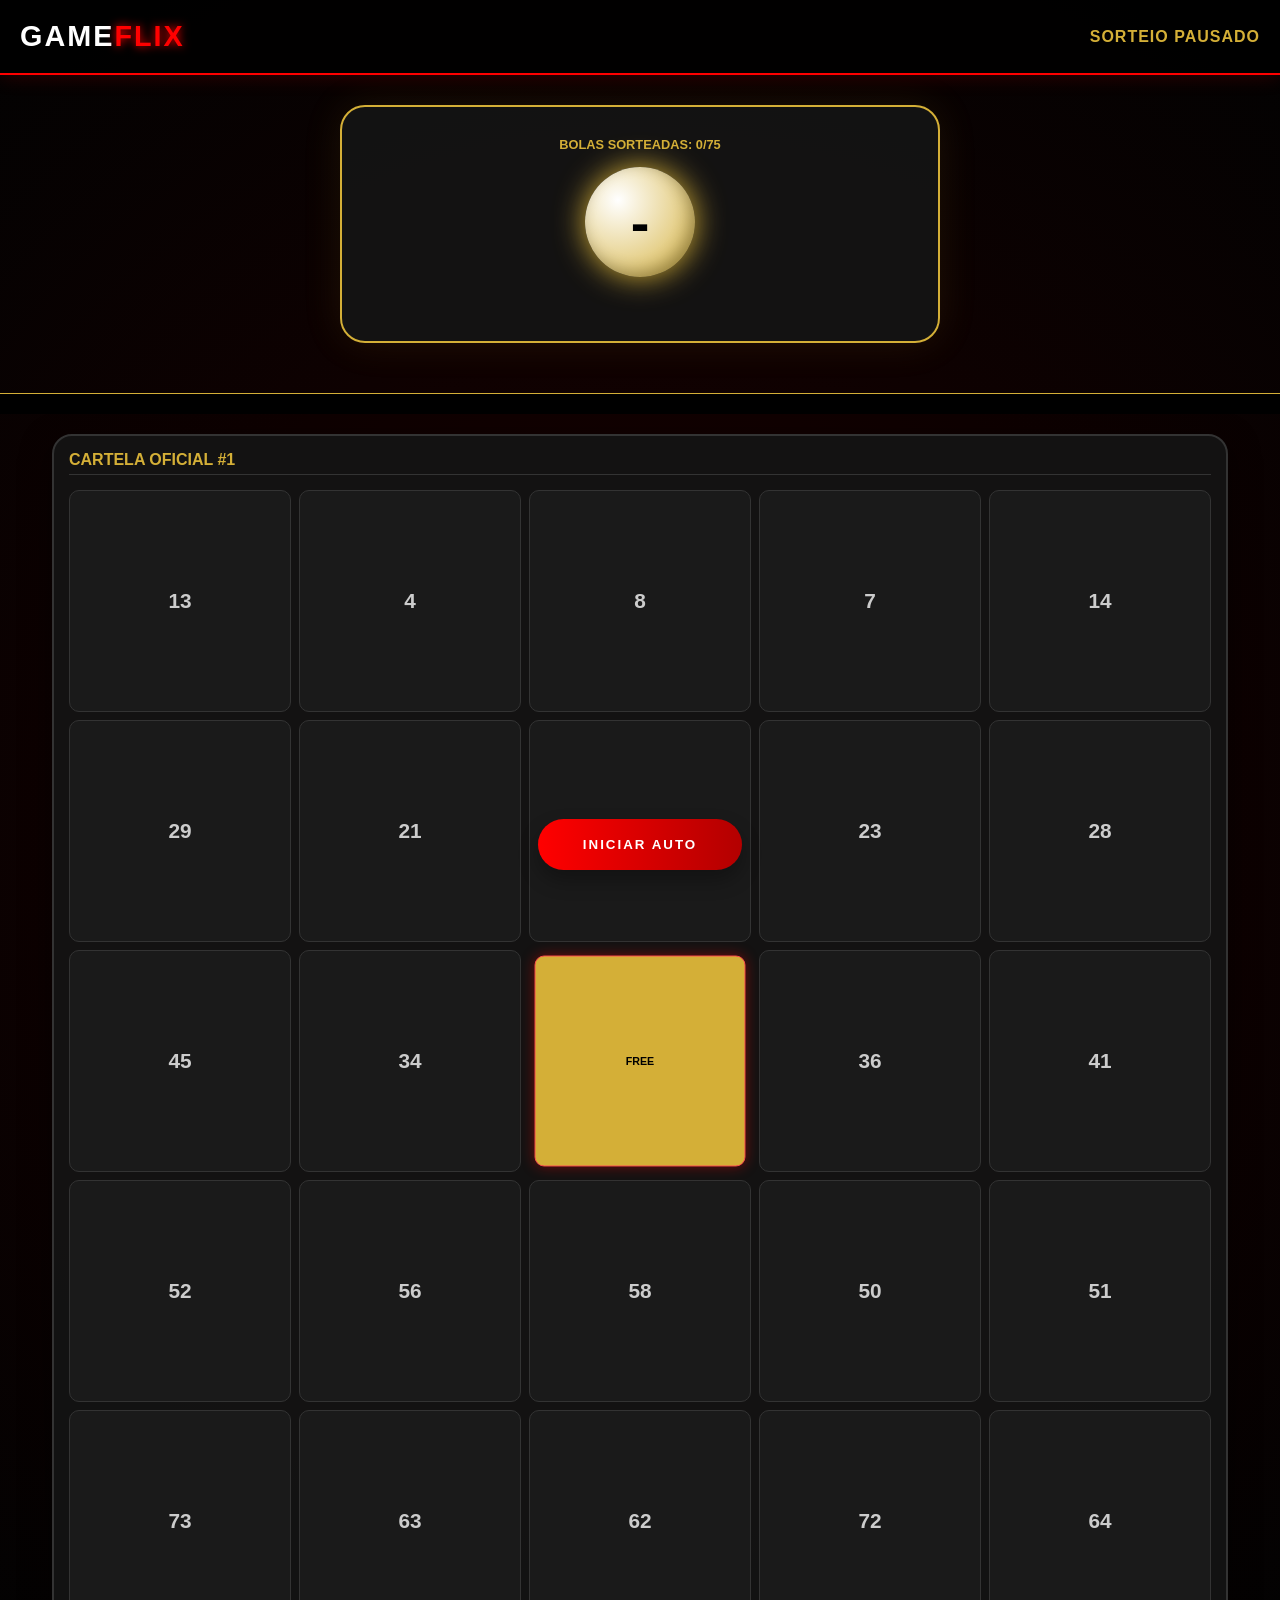
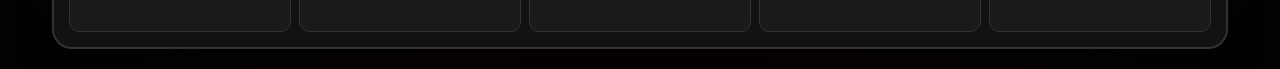
==== jogo.html @ 3a38a9a9 "Add files via upload" ====
<!DOCTYPE html>
<html lang="pt-br">
<head>
    <meta charset="UTF-8">
    <meta name="viewport" content="width=device-width, initial-scale=1.0">
    <title>GAMEFLIX | ARENA BINGO</title>
    <style>
        :root { 
            --bg-dark: #020202; 
            --neon-red: #ff0000; 
            --gold: #d4af37; 
            --white: #ffffff; 
            --card-bg: rgba(20, 20, 20, 0.95);
        }
        
        * { margin: 0; padding: 0; box-sizing: border-box; font-family: 'Poppins', sans-serif; }
        
        body { 
            background-color: var(--bg-dark); 
            color: white; 
            min-height: 100vh; 
            display: flex; 
            flex-direction: column; 
            align-items: center;
            overflow-x: hidden;
            background-image: radial-gradient(circle at center, #1a0000 0%, #020202 100%);
        }

        /* HEADER */
        .game-header {
            width: 100%;
            padding: 20px;
            display: flex;
            justify-content: space-between;
            align-items: center;
            background: rgba(0, 0, 0, 0.8);
            border-bottom: 2px solid var(--neon-red);
            box-shadow: 0 0 20px rgba(255, 0, 0, 0.2);
            position: sticky;
            top: 0;
            z-index: 100;
        }

        .logo-mini { font-weight: 900; font-size: 1.8rem; letter-spacing: 2px; }
        .logo-mini span { color: var(--neon-red); text-shadow: 0 0 10px var(--neon-red); }

        /* PAINEL DE SORTEIO DINÂMICO */
        .draw-panel {
            margin: 30px 0;
            text-align: center;
            background: var(--card-bg);
            padding: 30px;
            border-radius: 25px;
            border: 2px solid var(--gold);
            width: 90%;
            max-width: 600px;
            box-shadow: 0 0 40px rgba(212, 175, 55, 0.1);
            position: relative;
        }

        .current-ball {
            width: 110px;
            height: 110px;
            background: radial-gradient(circle at 30% 30%, #fff, var(--gold));
            border-radius: 50%;
            display: flex;
            align-items: center;
            justify-content: center;
            font-size: 3.5rem;
            color: #000;
            font-weight: 900;
            margin: 15px auto;
            box-shadow: 0 0 30px var(--gold), inset -5px -5px 15px rgba(0,0,0,0.3);
            animation: pulse 2s infinite;
        }

        @keyframes pulse {
            0% { transform: scale(1); box-shadow: 0 0 20px var(--gold); }
            50% { transform: scale(1.05); box-shadow: 0 0 40px var(--gold); }
            100% { transform: scale(1); box-shadow: 0 0 20px var(--gold); }
        }

        .ball-count { color: var(--gold); font-size: 0.8rem; font-weight: bold; }

        /* ÁREA DAS CARTELAS */
        .cards-container {
            display: grid;
            grid-template-columns: repeat(auto-fit, minmax(320px, 1fr));
            gap: 25px;
            width: 95%;
            max-width: 1300px;
            padding: 20px;
        }

        .bingo-card {
            background: var(--card-bg);
            border: 2px solid #333;
            border-radius: 20px;
            padding: 15px;
            box-shadow: 0 10px 30px rgba(0,0,0,0.5);
            position: relative;
        }

        .card-header { 
            color: var(--gold); 
            font-weight: 900; 
            margin-bottom: 15px; 
            font-size: 1rem;
            text-transform: uppercase;
            border-bottom: 1px solid #333;
            padding-bottom: 5px;
        }

        .grid { display: grid; grid-template-columns: repeat(5, 1fr); gap: 8px; }

        .cell {
            aspect-ratio: 1;
            background: #1a1a1a;
            display: flex;
            align-items: center;
            justify-content: center;
            font-weight: 800;
            font-size: 1.3rem;
            border-radius: 10px;
            cursor: pointer;
            border: 1px solid #333;
            transition: 0.3s;
            color: #ccc;
        }

        .cell.marked {
            background: linear-gradient(145deg, #ff0000, #800000);
            color: white;
            border-color: #ff4d4d;
            box-shadow: 0 0 15px rgba(255, 0, 0, 0.4);
            transform: scale(0.95);
        }

        .cell.free { background: var(--gold); color: #000; font-size: 0.7rem; }

        /* CONTROLES */
        .controls { 
            position: fixed;
            bottom: 30px;
            display: flex;
            gap: 15px;
            z-index: 100;
        }

        .btn-action {
            padding: 18px 45px;
            border: none;
            color: white;
            font-weight: 900;
            border-radius: 50px;
            cursor: pointer;
            text-transform: uppercase;
            letter-spacing: 2px;
            transition: 0.4s;
            box-shadow: 0 10px 20px rgba(0,0,0,0.3);
        }

        .btn-start { background: linear-gradient(to right, #ff0000, #b30000); }
        .btn-stop { background: #333; }

        .btn-action:hover { transform: translateY(-5px); box-shadow: 0 15px 30px rgba(255, 0, 0, 0.4); }

        #history-bar {
            width: 100%;
            overflow-x: auto;
            white-space: nowrap;
            padding: 10px;
            background: #000;
            border-top: 1px solid var(--gold);
            margin-top: 20px;
        }
        
        .history-ball {
            display: inline-flex;
            width: 35px;
            height: 35px;
            background: #222;
            border: 1px solid var(--gold);
            border-radius: 50%;
            margin: 0 5px;
            align-items: center;
            justify-content: center;
            font-size: 0.9rem;
            color: var(--gold);
        }

    </style>
</head>
<body>

    <div class="game-header">
        <div class="logo-mini">GAME<span>FLIX</span></div>
        <div id="status" style="color: var(--gold); font-weight: bold; text-transform: uppercase; letter-spacing: 1px;">Sorteio Pausado</div>
    </div>

    <div class="draw-panel">
        <div class="ball-count">BOLAS SORTEADAS: <span id="count">0</span>/75</div>
        <div class="current-ball" id="ball">-</div>
        <div id="ball-name" style="color: var(--gold); font-weight: bold; min-height: 1.2rem;"></div>
    </div>

    <div id="history-bar">
        </div>

    <div class="cards-container" id="cards-container"></div>

    <div class="controls">
        <button id="btnAuto" class="btn-action btn-start" onclick="toggleAuto()">Iniciar Auto</button>
    </div>

    <script>
        const urlParams = new URLSearchParams(window.location.search);
        const qtd = parseInt(urlParams.get('qtd')) || 1;
        const container = document.getElementById('cards-container');
        let drawnBalls = [];
        let autoInterval = null;

        // Iniciar cartelas
        for(let i = 1; i <= qtd; i++) createCard(i);

        function createCard(id) {
            const card = document.createElement('div');
            card.className = 'bingo-card';
            card.innerHTML = `<div class="card-header">Cartela Oficial #${id}</div>`;
            const grid = document.createElement('div');
            grid.className = 'grid';
            
            // Números oficiais de Bingo (B=1-15, I=16-30, etc)
            let cardNums = [];
            for(let col=0; col<5; col++) {
                let start = col * 15 + 1;
                let colNums = Array.from({length: 15}, (_, i) => i + start)
                                   .sort(() => Math.random() - 0.5)
                                   .slice(0, 5);
                cardNums.push(...colNums);
            }
            
            cardNums.forEach((num, index) => {
                const cell = document.createElement('div');
                cell.className = 'cell';
                if(index === 12) {
                    cell.innerText = "FREE";
                    cell.classList.add('free', 'marked');
                } else {
                    cell.innerText = num;
                    cell.onclick = () => cell.classList.toggle('marked');
                }
                grid.appendChild(cell);
            });
            card.appendChild(grid);
            container.appendChild(card);
        }

        function speak(text) {
            const msg = new SpeechSynthesisUtterance();
            msg.text = text;
            msg.rate = 0.9; // Velocidade da voz
            msg.pitch = 1;
            msg.lang = 'pt-BR';
            window.speechSynthesis.speak(msg);
        }

        function drawBall() {
            if(drawnBalls.length >= 75) {
                toggleAuto();
                return alert("Bingo Completo!");
            }
            
            let ball;
            do { ball = Math.floor(Math.random() * 75) + 1; } while(drawnBalls.includes(ball));

            drawnBalls.push(ball);
            
            // Atualiza UI
            const ballEl = document.getElementById('ball');
            ballEl.innerText = ball;
            document.getElementById('count').innerText = drawnBalls.length;
            
            // Voz
            speak("Número " + ball);

            // Histórico
            const hist = document.getElementById('history-bar');
            const hBall = document.createElement('div');
            hBall.className = 'history-ball';
            hBall.innerText = ball;
            hist.prepend(hBall);
        }

        function toggleAuto() {
            const btn = document.getElementById('btnAuto');
            const status = document.getElementById('status');

            if(autoInterval) {
                clearInterval(autoInterval);
                autoInterval = null;
                btn.innerText = "Iniciar Auto";
                btn.classList.replace('btn-stop', 'btn-start');
                status.innerText = "Sorteio Pausado";
            } else {
                drawBall(); // Primeira bola imediata
                autoInterval = setInterval(drawBall, 4000); // Sorteia a cada 4 segundos
                btn.innerText = "Pausar Auto";
                btn.classList.replace('btn-start', 'btn-stop');
                status.innerText = "Sorteio Ativo";
            }
        }
    </script>
</body>
</html>
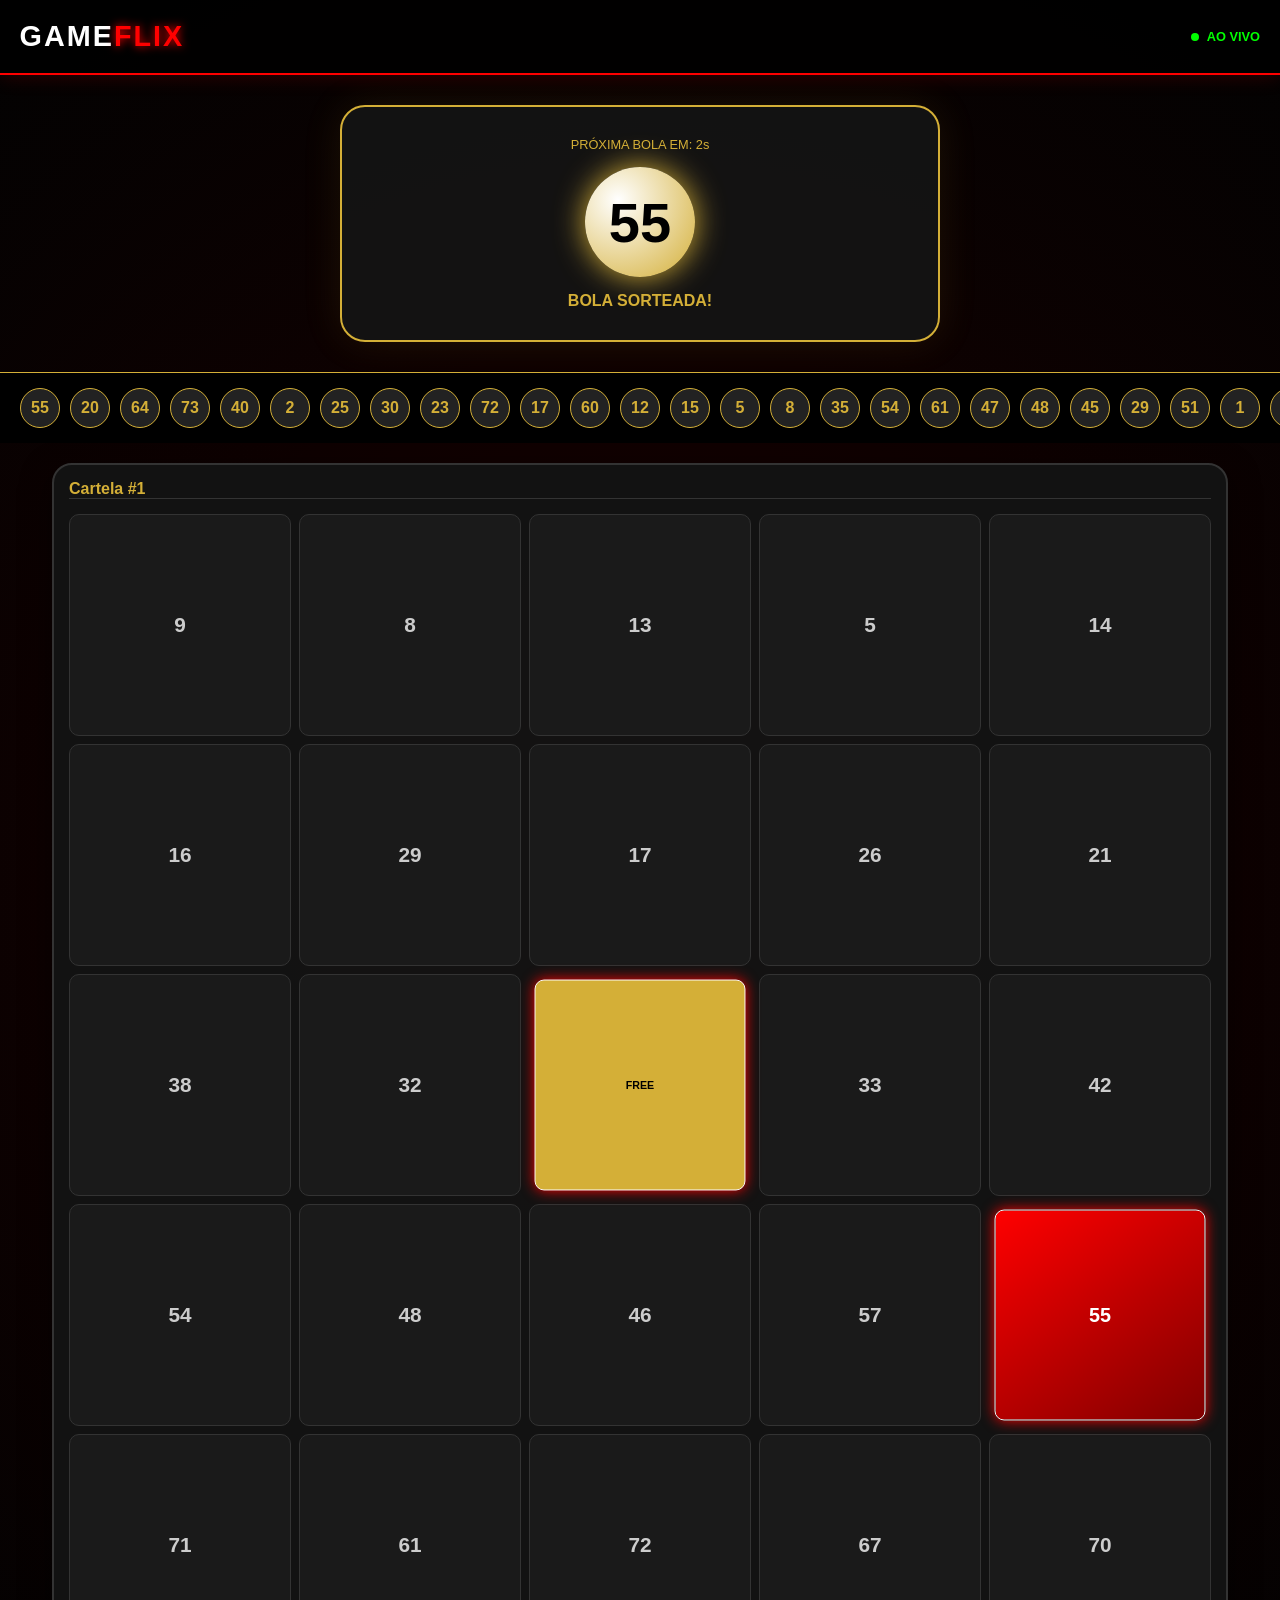
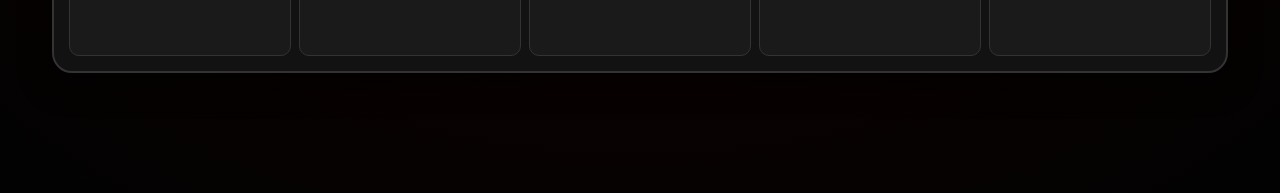
==== commit 38e1f764: "Update jogo.html" ====
--- a/jogo.html
+++ b/jogo.html
@@ -3,7 +3,7 @@
 <head>
     <meta charset="UTF-8">
     <meta name="viewport" content="width=device-width, initial-scale=1.0">
-    <title>GAMEFLIX | ARENA BINGO</title>
+    <title>GAMEFLIX | ARENA AO VIVO</title>
     <style>
         :root { 
             --bg-dark: #020202; 
@@ -26,7 +26,6 @@
             background-image: radial-gradient(circle at center, #1a0000 0%, #020202 100%);
         }
 
-        /* HEADER */
         .game-header {
             width: 100%;
             padding: 20px;
@@ -44,7 +43,6 @@
         .logo-mini { font-weight: 900; font-size: 1.8rem; letter-spacing: 2px; }
         .logo-mini span { color: var(--neon-red); text-shadow: 0 0 10px var(--neon-red); }
 
-        /* PAINEL DE SORTEIO DINÂMICO */
         .draw-panel {
             margin: 30px 0;
             text-align: center;
@@ -55,7 +53,6 @@
             width: 90%;
             max-width: 600px;
             box-shadow: 0 0 40px rgba(212, 175, 55, 0.1);
-            position: relative;
         }
 
         .current-ball {
@@ -70,19 +67,16 @@
             color: #000;
             font-weight: 900;
             margin: 15px auto;
-            box-shadow: 0 0 30px var(--gold), inset -5px -5px 15px rgba(0,0,0,0.3);
+            box-shadow: 0 0 30px var(--gold);
             animation: pulse 2s infinite;
         }
 
         @keyframes pulse {
-            0% { transform: scale(1); box-shadow: 0 0 20px var(--gold); }
-            50% { transform: scale(1.05); box-shadow: 0 0 40px var(--gold); }
-            100% { transform: scale(1); box-shadow: 0 0 20px var(--gold); }
-        }
-
-        .ball-count { color: var(--gold); font-size: 0.8rem; font-weight: bold; }
-
-        /* ÁREA DAS CARTELAS */
+            0% { transform: scale(1); }
+            50% { transform: scale(1.05); }
+            100% { transform: scale(1); }
+        }
+
         .cards-container {
             display: grid;
             grid-template-columns: repeat(auto-fit, minmax(320px, 1fr));
@@ -90,6 +84,7 @@
             width: 95%;
             max-width: 1300px;
             padding: 20px;
+            margin-bottom: 100px;
         }
 
         .bingo-card {
@@ -98,18 +93,9 @@
             border-radius: 20px;
             padding: 15px;
             box-shadow: 0 10px 30px rgba(0,0,0,0.5);
-            position: relative;
-        }
-
-        .card-header { 
-            color: var(--gold); 
-            font-weight: 900; 
-            margin-bottom: 15px; 
-            font-size: 1rem;
-            text-transform: uppercase;
-            border-bottom: 1px solid #333;
-            padding-bottom: 5px;
-        }
+        }
+
+        .card-header { color: var(--gold); font-weight: 900; margin-bottom: 15px; border-bottom: 1px solid #333; }
 
         .grid { display: grid; grid-template-columns: repeat(5, 1fr); gap: 8px; }
 
@@ -122,133 +108,107 @@
             font-weight: 800;
             font-size: 1.3rem;
             border-radius: 10px;
-            cursor: pointer;
             border: 1px solid #333;
+            color: #ccc;
             transition: 0.3s;
-            color: #ccc;
         }
 
         .cell.marked {
-            background: linear-gradient(145deg, #ff0000, #800000);
+            background: linear-gradient(145deg, var(--neon-red), #800000);
             color: white;
-            border-color: #ff4d4d;
-            box-shadow: 0 0 15px rgba(255, 0, 0, 0.4);
+            border-color: #fff;
+            box-shadow: 0 0 15px var(--neon-red);
             transform: scale(0.95);
         }
 
         .cell.free { background: var(--gold); color: #000; font-size: 0.7rem; }
-
-        /* CONTROLES */
-        .controls { 
-            position: fixed;
-            bottom: 30px;
-            display: flex;
-            gap: 15px;
-            z-index: 100;
-        }
-
-        .btn-action {
-            padding: 18px 45px;
-            border: none;
-            color: white;
-            font-weight: 900;
-            border-radius: 50px;
-            cursor: pointer;
-            text-transform: uppercase;
-            letter-spacing: 2px;
-            transition: 0.4s;
-            box-shadow: 0 10px 20px rgba(0,0,0,0.3);
-        }
-
-        .btn-start { background: linear-gradient(to right, #ff0000, #b30000); }
-        .btn-stop { background: #333; }
-
-        .btn-action:hover { transform: translateY(-5px); box-shadow: 0 15px 30px rgba(255, 0, 0, 0.4); }
 
         #history-bar {
             width: 100%;
             overflow-x: auto;
             white-space: nowrap;
-            padding: 10px;
+            padding: 15px;
             background: #000;
             border-top: 1px solid var(--gold);
-            margin-top: 20px;
         }
         
         .history-ball {
             display: inline-flex;
-            width: 35px;
-            height: 35px;
+            width: 40px;
+            height: 40px;
             background: #222;
             border: 1px solid var(--gold);
             border-radius: 50%;
             margin: 0 5px;
             align-items: center;
             justify-content: center;
-            font-size: 0.9rem;
             color: var(--gold);
-        }
-
+            font-weight: bold;
+        }
+
+        .live-indicator {
+            display: flex;
+            align-items: center;
+            gap: 8px;
+            color: #0f0;
+            font-size: 0.8rem;
+            font-weight: bold;
+        }
+        .dot { width: 8px; height: 8px; background: #0f0; border-radius: 50%; animation: blink 1s infinite; }
+        @keyframes blink { 0%, 100% { opacity: 1; } 50% { opacity: 0.3; } }
     </style>
 </head>
 <body>
 
     <div class="game-header">
         <div class="logo-mini">GAME<span>FLIX</span></div>
-        <div id="status" style="color: var(--gold); font-weight: bold; text-transform: uppercase; letter-spacing: 1px;">Sorteio Pausado</div>
+        <div class="live-indicator"><div class="dot"></div> AO VIVO</div>
     </div>
 
     <div class="draw-panel">
-        <div class="ball-count">BOLAS SORTEADAS: <span id="count">0</span>/75</div>
+        <div id="next-draw" style="font-size: 0.8rem; color: var(--gold);">PRÓXIMA BOLA EM: <span id="timer">--</span>s</div>
         <div class="current-ball" id="ball">-</div>
-        <div id="ball-name" style="color: var(--gold); font-weight: bold; min-height: 1.2rem;"></div>
+        <div id="status-msg" style="font-weight: bold; color: var(--gold);">Sincronizando...</div>
     </div>
 
-    <div id="history-bar">
-        </div>
+    <div id="history-bar"></div>
 
     <div class="cards-container" id="cards-container"></div>
-
-    <div class="controls">
-        <button id="btnAuto" class="btn-action btn-start" onclick="toggleAuto()">Iniciar Auto</button>
-    </div>
 
     <script>
         const urlParams = new URLSearchParams(window.location.search);
         const qtd = parseInt(urlParams.get('qtd')) || 1;
         const container = document.getElementById('cards-container');
         let drawnBalls = [];
-        let autoInterval = null;
-
-        // Iniciar cartelas
+        let lastBall = null;
+
+        // Gerar cartelas (Semente fixa por dia para garantir que não mude no F5)
         for(let i = 1; i <= qtd; i++) createCard(i);
 
         function createCard(id) {
             const card = document.createElement('div');
             card.className = 'bingo-card';
-            card.innerHTML = `<div class="card-header">Cartela Oficial #${id}</div>`;
+            card.innerHTML = `<div class="card-header">Cartela #${id}</div>`;
             const grid = document.createElement('div');
             grid.className = 'grid';
             
-            // Números oficiais de Bingo (B=1-15, I=16-30, etc)
+            // Lógica B-I-N-G-O Real
             let cardNums = [];
             for(let col=0; col<5; col++) {
-                let start = col * 15 + 1;
-                let colNums = Array.from({length: 15}, (_, i) => i + start)
-                                   .sort(() => Math.random() - 0.5)
-                                   .slice(0, 5);
+                let start = (col * 15) + 1;
+                let colNums = Array.from({length: 15}, (_, i) => i + start).sort(() => Math.random() - 0.5).slice(0, 5);
                 cardNums.push(...colNums);
             }
             
             cardNums.forEach((num, index) => {
                 const cell = document.createElement('div');
                 cell.className = 'cell';
+                cell.setAttribute('data-num', num);
                 if(index === 12) {
                     cell.innerText = "FREE";
                     cell.classList.add('free', 'marked');
                 } else {
                     cell.innerText = num;
-                    cell.onclick = () => cell.classList.toggle('marked');
                 }
                 grid.appendChild(cell);
             });
@@ -256,60 +216,71 @@
             container.appendChild(card);
         }
 
-        function speak(text) {
-            const msg = new SpeechSynthesisUtterance();
-            msg.text = text;
-            msg.rate = 0.9; // Velocidade da voz
-            msg.pitch = 1;
+        // --- LÓGICA AO VIVO (SINCRONIA POR TEMPO) ---
+        function updateLiveGame() {
+            const now = new Date();
+            const secondsInDay = Math.floor(now.getTime() / 1000);
+            const interval = 7; // Nova bola a cada 7 segundos
+            const gameCycle = 75 * interval; 
+            
+            // Gera a sequência de bolas do dia baseada no tempo
+            const seed = Math.floor(secondsInDay / gameCycle);
+            let allBalls = Array.from({length: 75}, (_, i) => i + 1);
+            
+            // Shuffle determinístico
+            let currentBallsOrder = shuffleWithSeed(allBalls, seed);
+            
+            const currentStep = Math.floor((secondsInDay % gameCycle) / interval);
+            const timeLeft = interval - (secondsInDay % interval);
+            
+            document.getElementById('timer').innerText = timeLeft;
+
+            drawnBalls = currentBallsOrder.slice(0, currentStep + 1);
+            let currentBall = drawnBalls[drawnBalls.length - 1];
+
+            if(currentBall !== lastBall) {
+                lastBall = currentBall;
+                renderGame(currentBall);
+            }
+        }
+
+        function shuffleWithSeed(array, seed) {
+            let m = array.length, t, i;
+            while (m) {
+                i = Math.floor(Math.abs(Math.sin(seed++)) * m--);
+                t = array[m];
+                array[m] = array[i];
+                array[i] = t;
+            }
+            return array;
+        }
+
+        function renderGame(ball) {
+            document.getElementById('ball').innerText = ball;
+            document.getElementById('status-msg').innerText = "BOLA SORTEADA!";
+            
+            // Voz
+            const msg = new SpeechSynthesisUtterance("Número " + ball);
             msg.lang = 'pt-BR';
             window.speechSynthesis.speak(msg);
-        }
-
-        function drawBall() {
-            if(drawnBalls.length >= 75) {
-                toggleAuto();
-                return alert("Bingo Completo!");
-            }
-            
-            let ball;
-            do { ball = Math.floor(Math.random() * 75) + 1; } while(drawnBalls.includes(ball));
-
-            drawnBalls.push(ball);
-            
-            // Atualiza UI
-            const ballEl = document.getElementById('ball');
-            ballEl.innerText = ball;
-            document.getElementById('count').innerText = drawnBalls.length;
-            
-            // Voz
-            speak("Número " + ball);
-
-            // Histórico
+
+            // Auto-Paque (Marca em todas as cartelas)
+            document.querySelectorAll(`.cell[data-num="${ball}"]`).forEach(el => {
+                el.classList.add('marked');
+            });
+
+            // Atualiza Histórico
             const hist = document.getElementById('history-bar');
-            const hBall = document.createElement('div');
-            hBall.className = 'history-ball';
-            hBall.innerText = ball;
-            hist.prepend(hBall);
-        }
-
-        function toggleAuto() {
-            const btn = document.getElementById('btnAuto');
-            const status = document.getElementById('status');
-
-            if(autoInterval) {
-                clearInterval(autoInterval);
-                autoInterval = null;
-                btn.innerText = "Iniciar Auto";
-                btn.classList.replace('btn-stop', 'btn-start');
-                status.innerText = "Sorteio Pausado";
-            } else {
-                drawBall(); // Primeira bola imediata
-                autoInterval = setInterval(drawBall, 4000); // Sorteia a cada 4 segundos
-                btn.innerText = "Pausar Auto";
-                btn.classList.replace('btn-start', 'btn-stop');
-                status.innerText = "Sorteio Ativo";
-            }
-        }
+            hist.innerHTML = '';
+            drawnBalls.slice().reverse().forEach(b => {
+                const h = document.createElement('div');
+                h.className = 'history-ball';
+                h.innerText = b;
+                hist.appendChild(h);
+            });
+        }
+
+        setInterval(updateLiveGame, 1000);
     </script>
 </body>
-</html>+</html>
